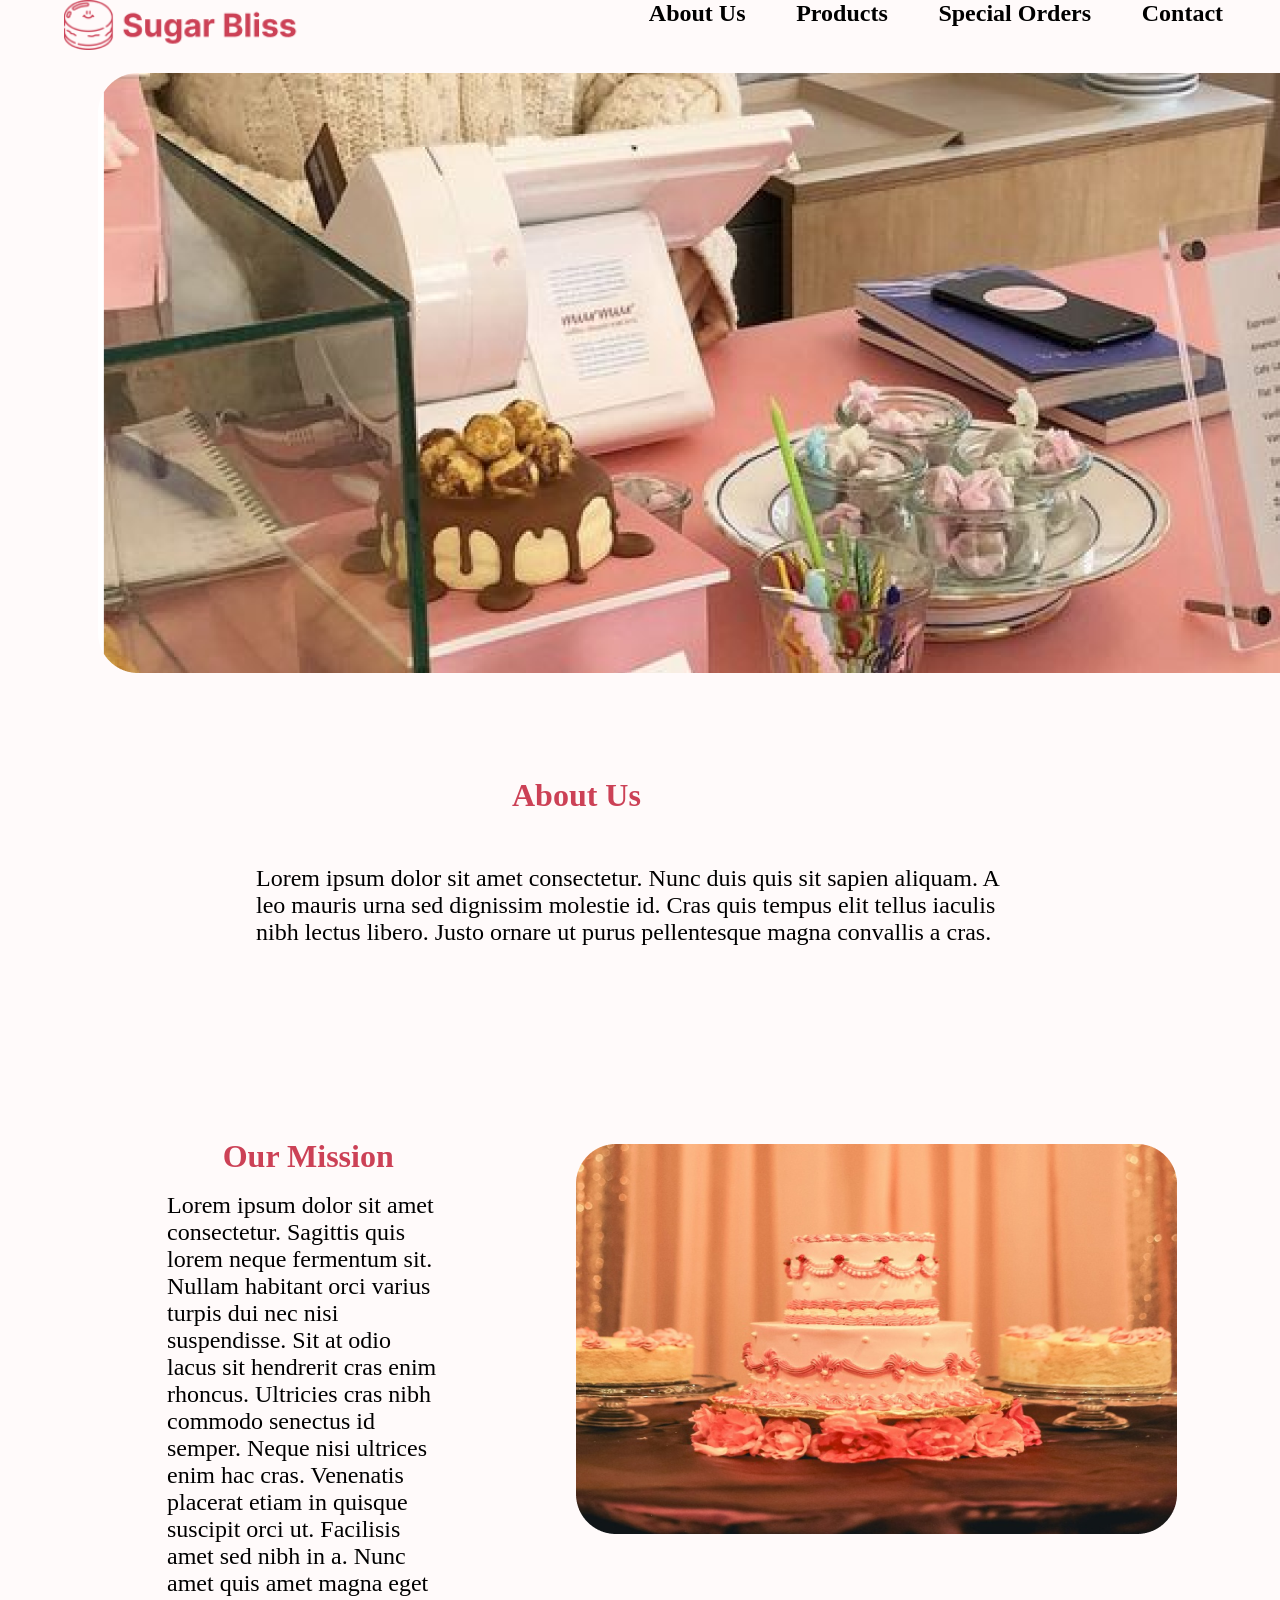
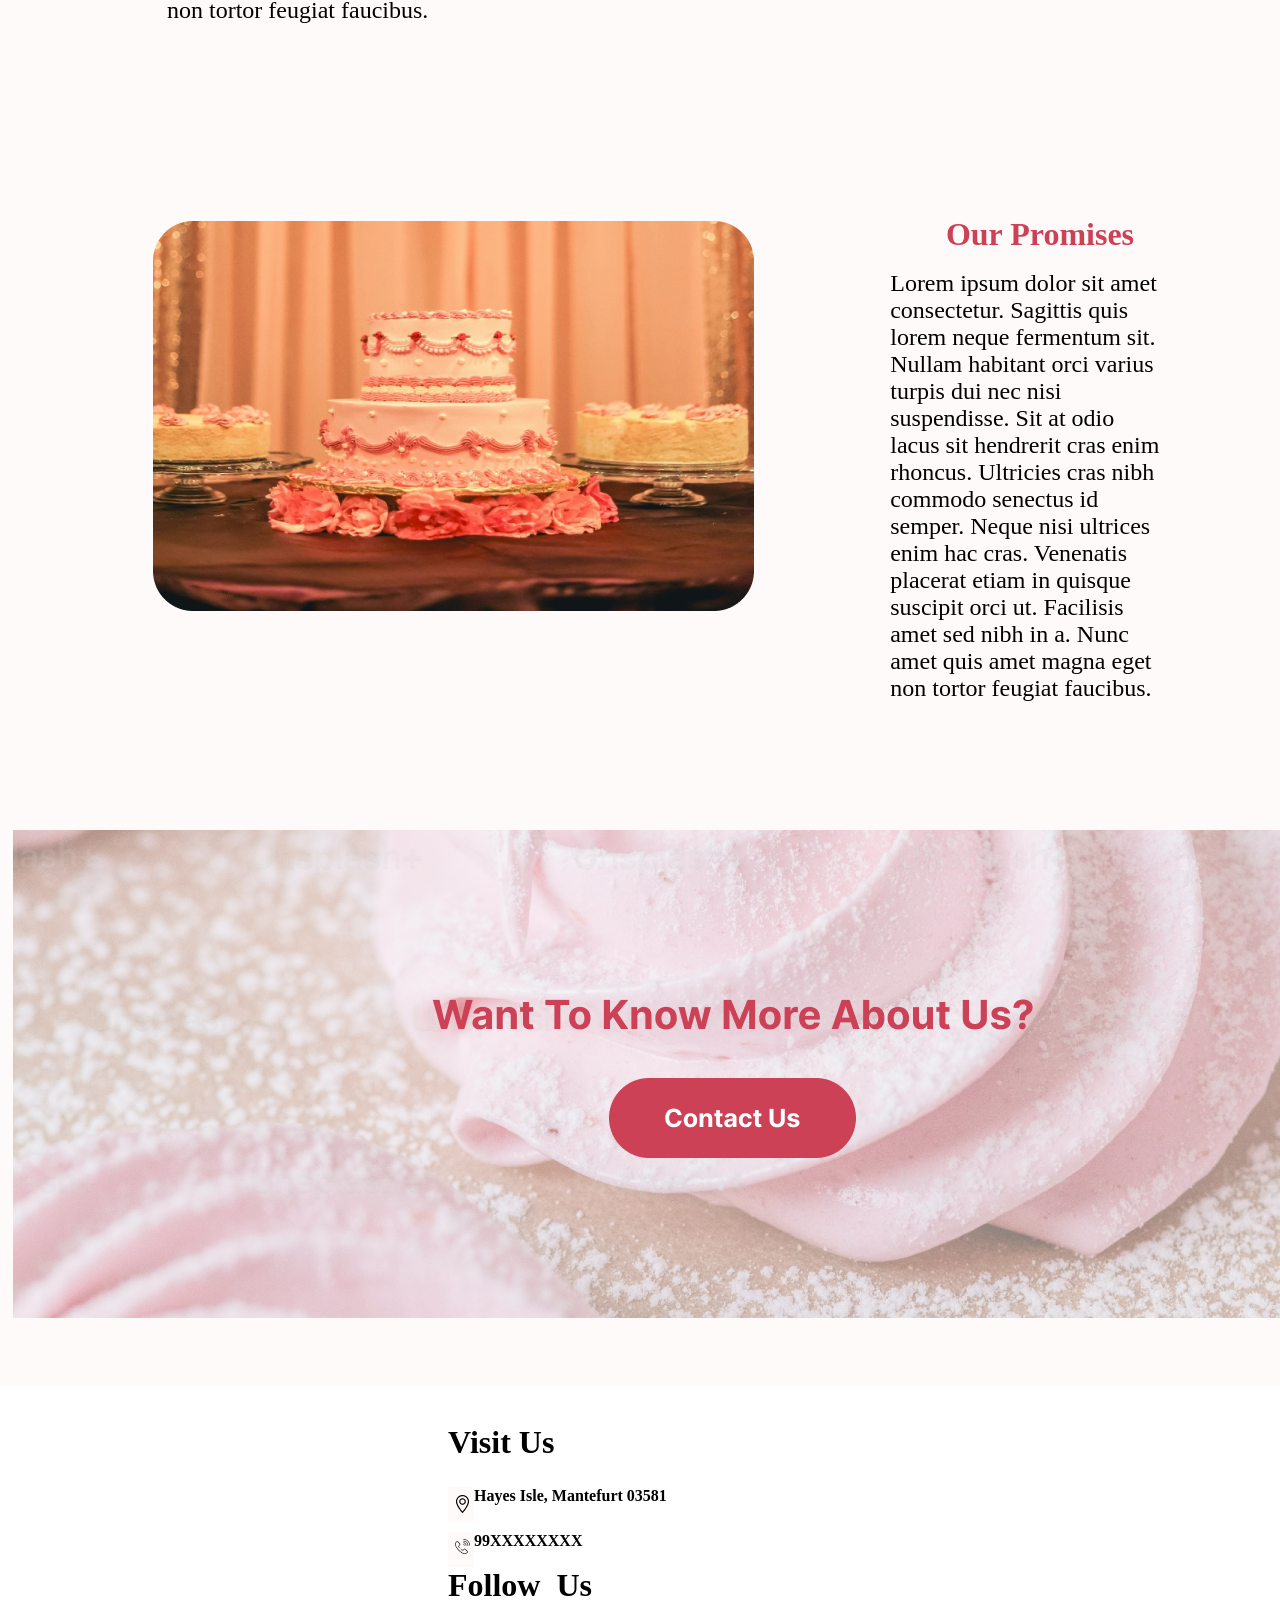
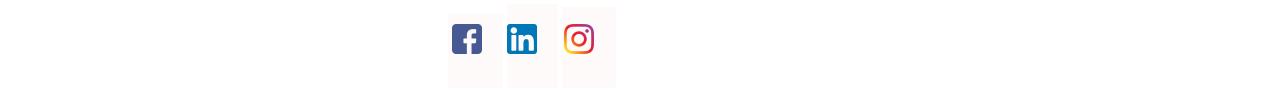
==== index.html @ ca4767a6 "Add files via upload" ====
<!DOCTYPE html>
<html lang="en">
<head>
    <meta charset="UTF-8">
    <meta name="viewport" content="width=device-width, initial-scale=1.0">
    <title>About Us</title>
    <link rel="stylesheet" href="stye.css">
</head>
<body>
      <div class="upper">
    <div class="nav">
      <img src="Logo.png" height="50px">
      <div class="right"><h1>About&nbspUs</h1>
        <h1>Products</h1>
        <h1>Special&nbspOrders</h1>
        <h1>Contact</h1></div>
    </div>
    
    <div class="div1">
        <div class="img">
            <img src="Slice 16.png">
        </div>
        <div class="about">
            <h1 >About&nbspUs</h1>
            <h2 >Lorem ipsum dolor sit amet consectetur. Nunc duis quis sit sapien aliquam. A leo mauris urna sed dignissim molestie id. Cras quis tempus elit tellus iaculis nibh lectus libero. Justo ornare ut purus pellentesque magna convallis a cras.</h2>
        </div>
    </div>
    <div class="div2">
        <div class="divl">
        <h1> Our&nbspMission</h1>
        <h2>Lorem ipsum dolor sit amet consectetur. Sagittis quis lorem neque fermentum sit. Nullam habitant orci varius turpis dui nec nisi suspendisse. Sit at odio lacus sit hendrerit cras enim rhoncus. Ultricies cras nibh commodo senectus id semper. Neque nisi ultrices enim hac cras. Venenatis placerat etiam in quisque suscipit orci ut. Facilisis amet sed nibh in a. Nunc amet quis amet magna eget non tortor feugiat faucibus.</h2>
        </div>
        <div class="divr">
<img src="Slice 17.png">
        </div>
    </div>
    <div class="div3">
        <div class="divr">
            <img id="cake" src="Slice 17.png">
        
        </div>
        <div class="divl">
            <h1> Our&nbspPromises</h1>
            <h2>Lorem ipsum dolor sit amet consectetur. Sagittis quis lorem neque fermentum sit. Nullam habitant orci varius turpis dui nec nisi suspendisse. Sit at odio lacus sit hendrerit cras enim rhoncus. Ultricies cras nibh commodo senectus id semper. Neque nisi ultrices enim hac cras. Venenatis placerat etiam in quisque suscipit orci ut. Facilisis amet sed nibh in a. Nunc amet quis amet magna eget non tortor feugiat faucibus.</h2>
        </div>
    </div>
    <div class="div4">
        <img src="Frame 15.png">
    </div>
    <div class ="visit-us">
        <div class="vl">
      <h1 id="visit">Visit Us</h1>
      <div class="loc">
        <img src="Slice 13.png">
        <h4>Hayes Isle, Mantefurt 03581</h4>
      </div>
      <div class="loc1">
        <img src="Slice 14.png">
      <h4>99XXXXXXXX</h4>
      </div>
        </div>
        <div class="vr">
          <h1>Follow&nbsp Us</h1>
          <img src="Slice 7.png">
          <img src="Slice 8.png">
          <img src="Slice 9.png">
        </div>
      </div>
</body>
</html>
---- stye.css ----
*{
    
    margin: 0%;
    padding: 0%;
    
}
body{
    background-color: #FFFAFA;
}
.upper{
    background-color: #FFFAFA;
}
.nav{
    display: flex;

}
.nav>img{
    margin-left:5%;
}
.right{
    display: flex;
    margin-left:26%;

}
.right>h1{
    word-break: normal;
    overflow-wrap: normal;
    font-size:x-large;
    margin-left:2%;
    margin-right:10%;
    white-space: normal;
    width: auto;
}
.img{
    margin-left:7%;
    
}
.about{
    padding-top:5%;
   
}
.about>h1{
    padding-left:40%;
    color:#CC4156;
}
.about>h2{
    padding-top: 4%;
    padding-left: 20%;
    padding-right:20%;
    font-weight: 100;
}
.divl{
    margin-top:5%;
}
.divl>h1{
    padding-left:40%;
    color:#CC4156;
}
.divl>h2{
    padding-top: 3%;
    padding-left: 30%;
    padding-right:20%;
    font-weight: 100; 
}
.div2{
    display: flex;
    margin-top:10%;
}
.divr{
    margin-top:3%;
    margin-right:4%;
}
.div3{
    display: flex;
    margin-top:10%;
}
#cake{
    margin-left:20%;
}
.div4{
    margin-top:10%;
    margin-left: 1%;
    margin-right:1%;
}
.visit-us{padding-top:3%;
    width:100%;
    height:100%;
    background-color: #FFF;
    margin-top:5%;
}

.loc{
    display: flex;
    margin-left:35%;
    margin-top:2%;
}
.loc1{
    display: flex;
    margin-left:35%;
    margin-top:10px;
}
#visit{
    margin-left:35%;
}
.vr{
    margin-left:35%;
}
@media screen and (max-width: 1200px) {
    .visit-us {
        padding: 2rem;
    }
    .loc img, .loc1 img {
        width: 40px;
    }
}

@media screen and (max-width: 992px) {
    .visit-us {
        text-align: center;
    }
    .vl, .vr {
        margin: 1rem auto;
    }
    .loc, .loc1 {
        flex-direction: column;
        align-items: center;
        margin: 1rem auto;
    }
    .loc img, .loc1 img {
        width: 35px;
        margin-bottom: 0.5rem;
    }
    .vr img {
        width: 35px;
        margin: 0.5rem;
    }
}

@media screen and (max-width: 768px) {
    .visit-us {
        padding: 1.5rem;
    }
    .loc img, .loc1 img {
        width: 30px;
    }
    .vr img {
        width: 30px;
        margin: 0.3rem;
    }
}

@media screen and (max-width: 576px) {
    .visit-us {
        padding: 1rem;
    }
    .loc, .loc1 {
        text-align: center;
        margin: 1rem auto;
    }
    .loc img, .loc1 img {
        width: 25px;
    }
    .vr img {
        width: 25px;
        margin: 0.2rem;
    }
}
/* Add smooth transitions globally */
* {
    margin: 0%;
    padding: 0%;
    box-sizing: border-box;
    transition: all 0.3s ease-in-out;
}

body {
    background-color: #FFFAFA;
}

.upper {
    background-color: #FFFAFA;
}

.nav {
    display: flex;
}

.nav > img {
    margin-left: 5%;
    cursor: pointer;
    transition: transform 0.3s ease-in-out;
}


.right > h1 {
    word-break: normal;
    overflow-wrap: normal;
    font-size: x-large;
    margin-left: 2%;
    margin-right: 10%;
    white-space: normal;
    width: auto;
    cursor: pointer;
    transition: color 0.3s ease-in-out;
}

.right > h1:hover {
    color: #CC4156;
    text-decoration: underline;
}

.vr img {
    transition: transform 0.3s ease-in-out, filter 0.3s ease-in-out;
    cursor: pointer;
}

.vr img:hover {
    transform: scale(1.05);
    filter: brightness(1.1);
}

/* About Us section */
.about > h1 {
    padding-left: 40%;
    color: #CC4156;
    transition: text-shadow 0.3s ease-in-out;
}

.about > h1:hover {
    text-shadow: 2px 2px 4px rgba(0, 0, 0, 0.3);
}

.about > h2,
.divl > h2 {
    font-weight: 100;
    transition: color 0.3s ease-in-out;
}

.about > h2:hover,
.divl > h2:hover {
    color: #CC4156;
}

/* Visit Us Section */



#visit {
    margin-left: 35%;
    cursor: pointer;
    transition: color 0.3s ease-in-out;
}

#visit:hover {
    color: #CC4156;
    text-decoration: underline;
}

/* Buttons and links */
.right > h1,
.vl h4 {
    cursor: pointer;
    transition: transform 0.3s ease-in-out;
}

.right > h1:hover,
.vl h4:hover {
    transform: scale(1.05);
    color: #CC4156;
}



.divl > h1:hover {
    color: #CC4156;
}

.divr > img:hover {
    filter: brightness(1.2);
}
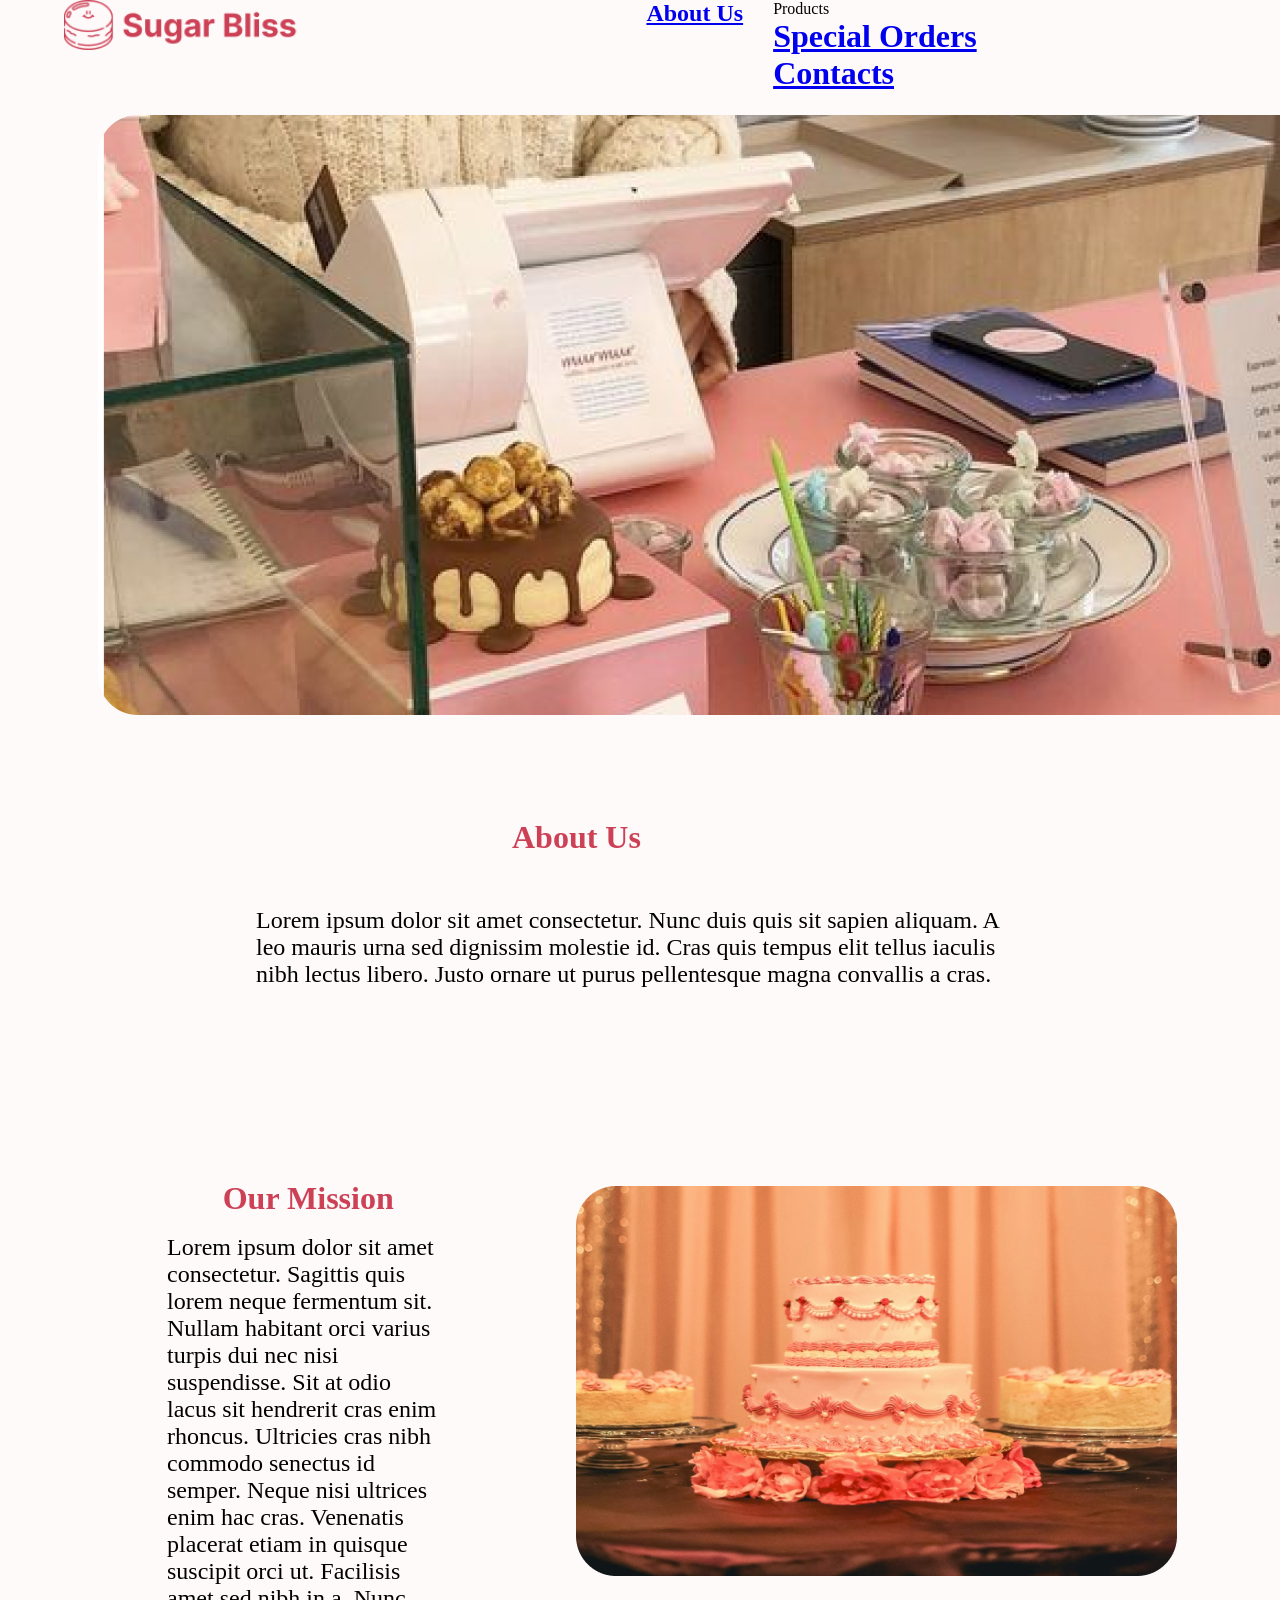
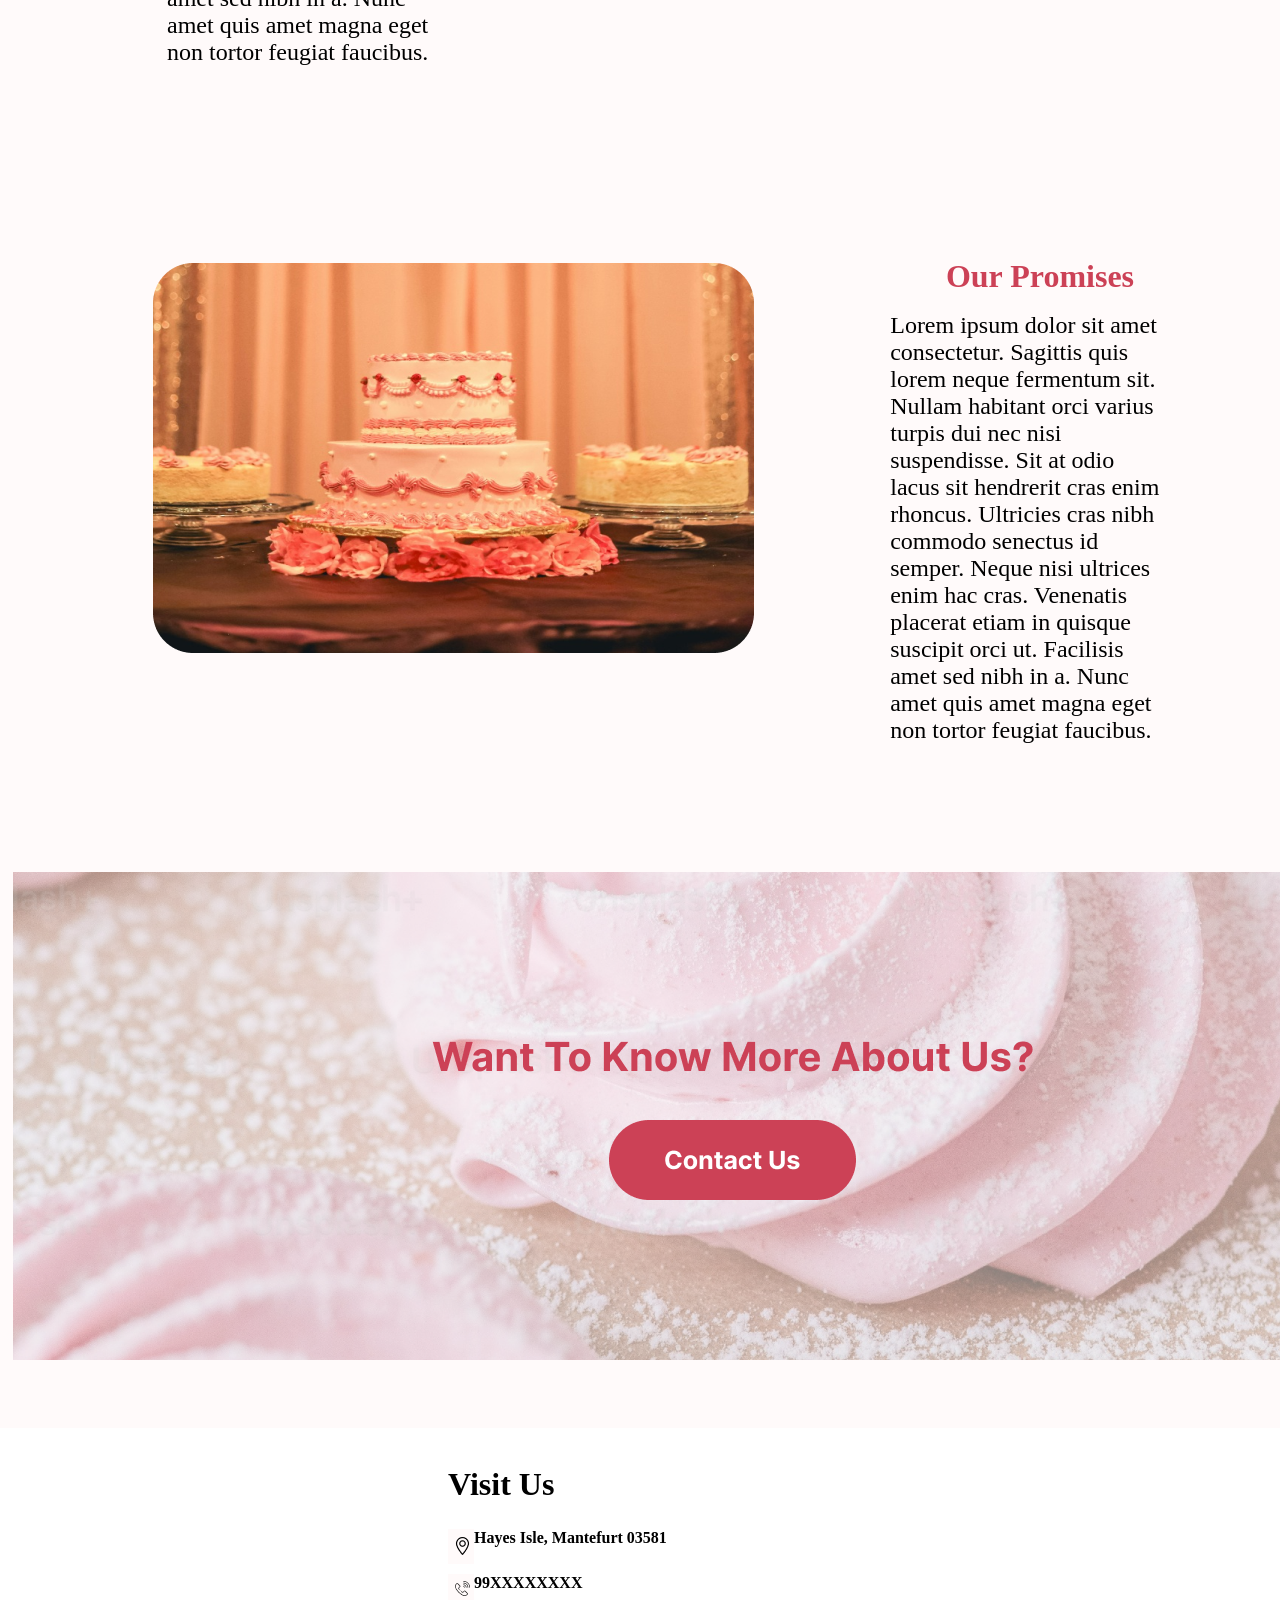
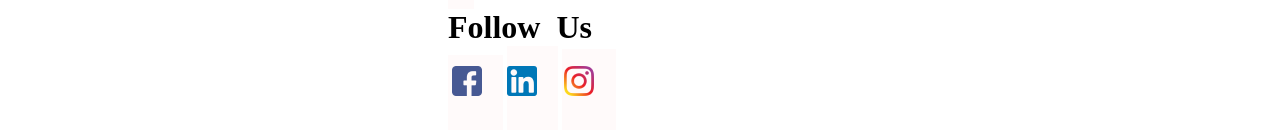
==== commit b58cc7ee: "Update index.html" ====
--- a/index.html
+++ b/index.html
@@ -10,11 +10,12 @@
       <div class="upper">
     <div class="nav">
       <img src="Logo.png" height="50px">
-      <div class="right"><h1>About&nbspUs</h1>
-        <h1>Products</h1>
-        <h1>Special&nbspOrders</h1>
-        <h1>Contact</h1></div>
-    </div>
+        <div class="right">
+            <h1><a href="https://kashish23092004.github.io/figma-template/">About&nbspUs</a></h1>
+            <h1<a href ="https://kashish23092004.github.io/figma-page3">Products</a></h1>
+            <h1><a href="https://kashish23092004.github.io/figma-page4/">Special&nbspOrders</a></h1>
+            <h1><a href="https://kashish23092004.github.io/figma-page5/">Contacts</a></div>
+        </div>
     
     <div class="div1">
         <div class="img">
@@ -67,4 +68,4 @@
         </div>
       </div>
 </body>
-</html>+</html>
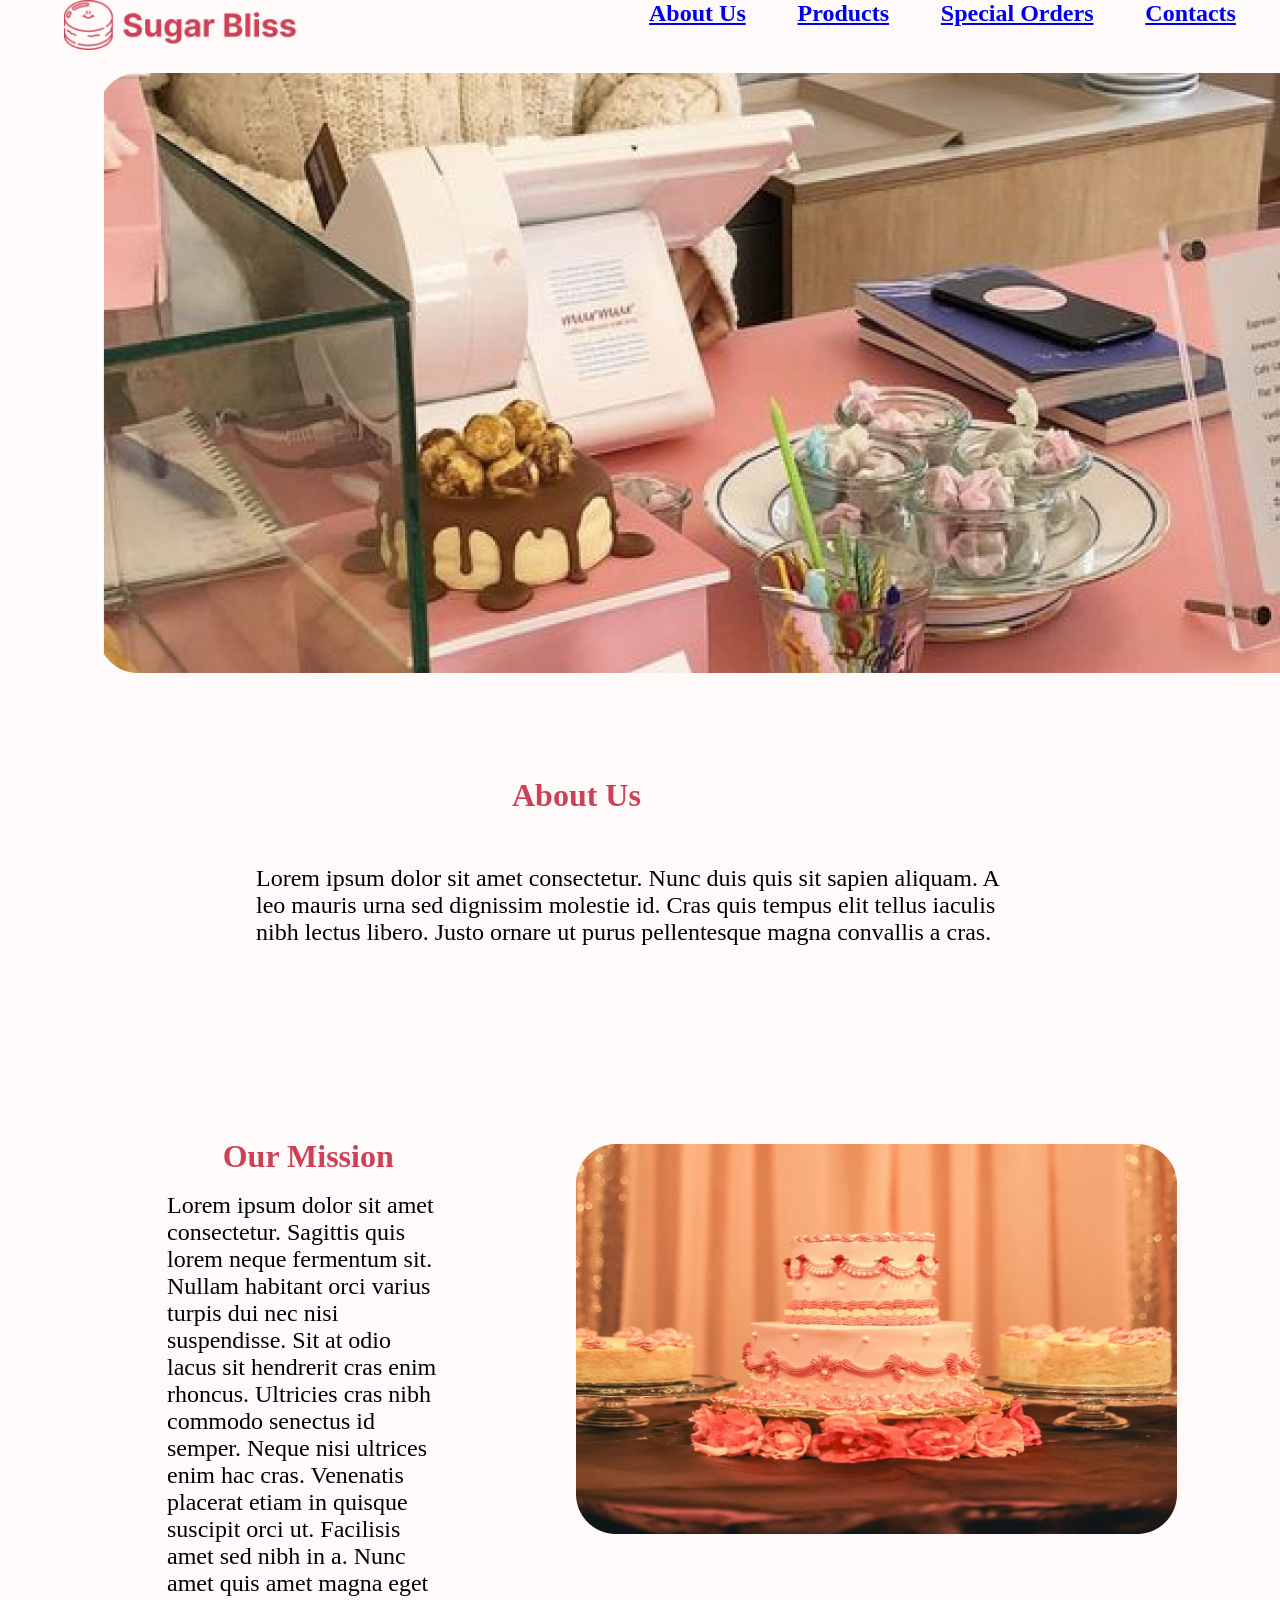
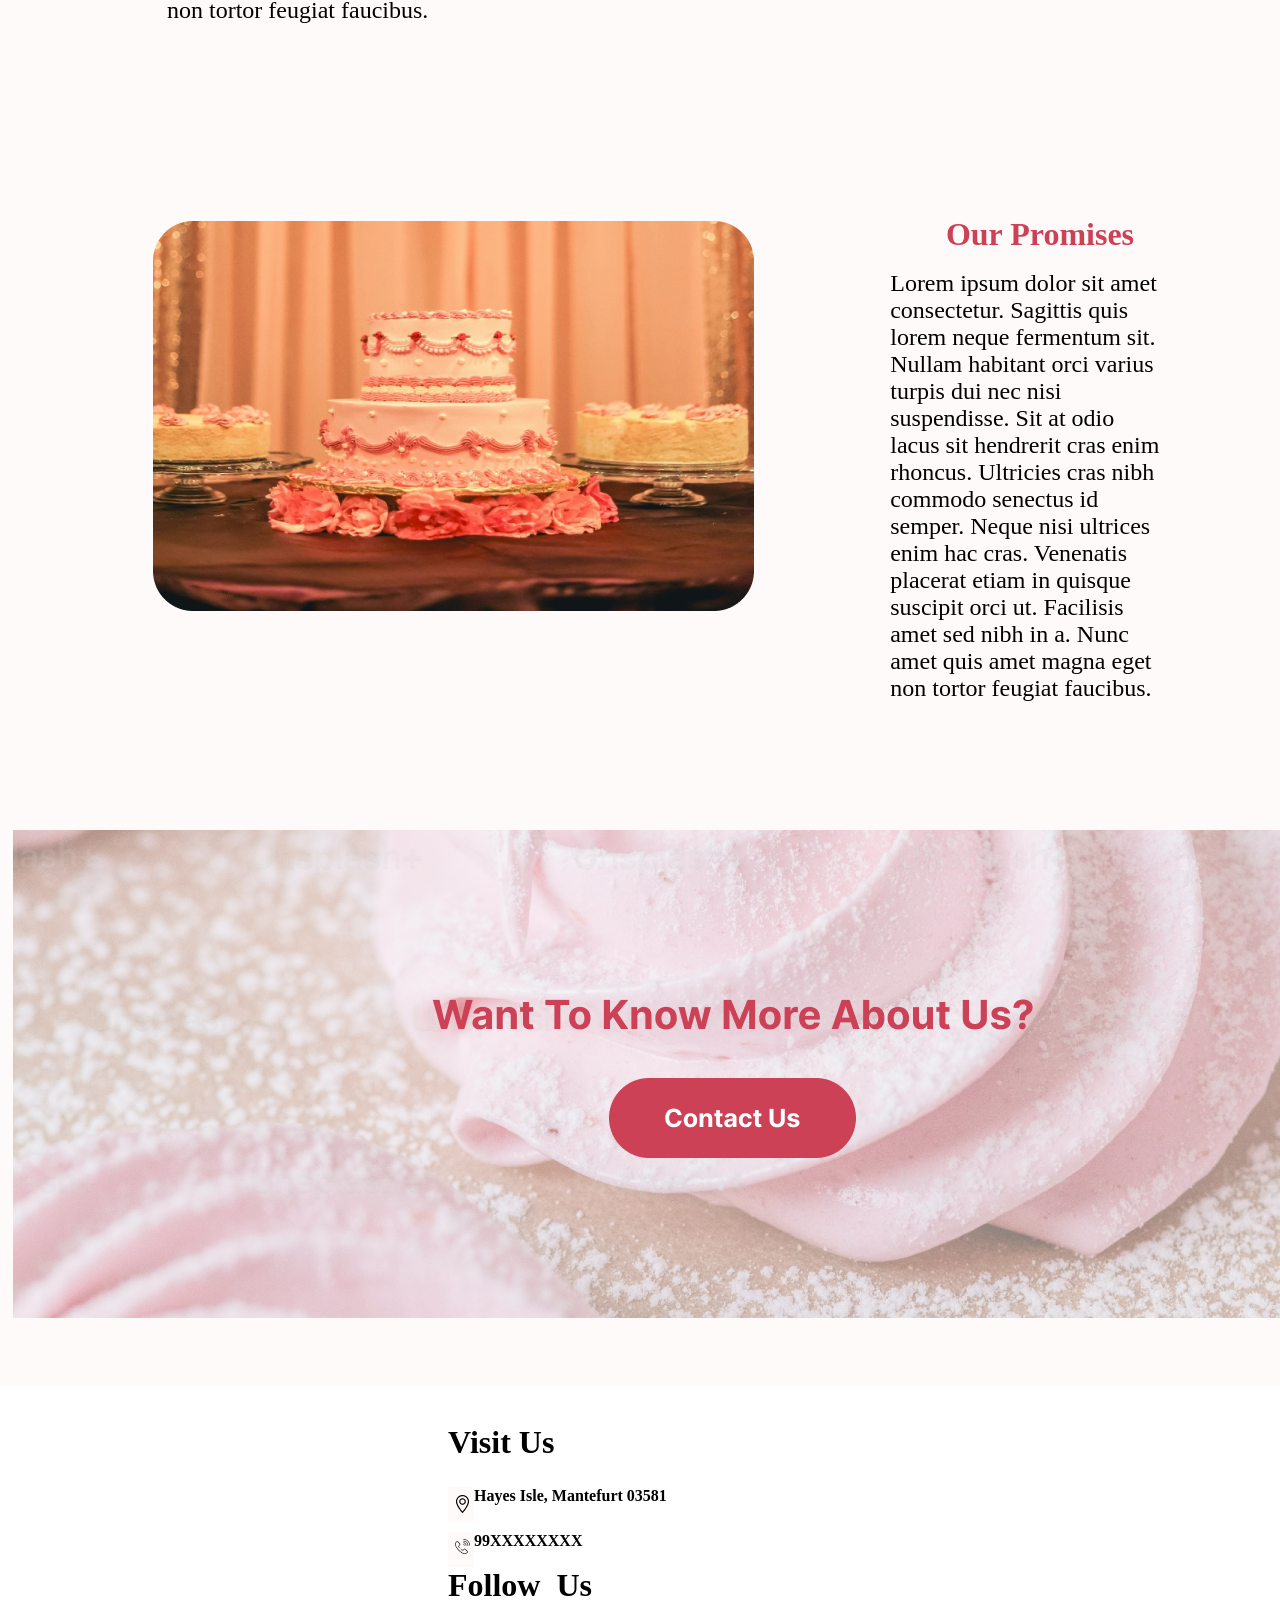
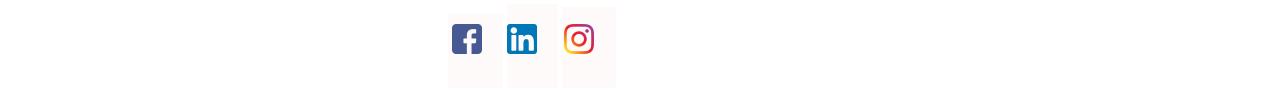
==== commit ce93bc97: "Update index.html" ====
--- a/index.html
+++ b/index.html
@@ -10,12 +10,12 @@
       <div class="upper">
     <div class="nav">
       <img src="Logo.png" height="50px">
-        <div class="right">
-            <h1><a href="https://kashish23092004.github.io/figma-template/">About&nbspUs</a></h1>
-            <h1<a href ="https://kashish23092004.github.io/figma-page3">Products</a></h1>
-            <h1><a href="https://kashish23092004.github.io/figma-page4/">Special&nbspOrders</a></h1>
-            <h1><a href="https://kashish23092004.github.io/figma-page5/">Contacts</a></div>
-        </div>
+      <div class="right">
+        <h1><a href="https://kashish23092004.github.io/figma-template/">About&nbspUs</a></h1>
+        <h1><a href ="https://kashish23092004.github.io/figma-page3">Products</a></h1>
+        <h1><a href="https://kashish23092004.github.io/figma-page4/">Special&nbspOrders</a></h1>
+        <h1><a href="https://kashish23092004.github.io/figma-page5/">Contacts</a></h1></div>
+    </div>
     
     <div class="div1">
         <div class="img">
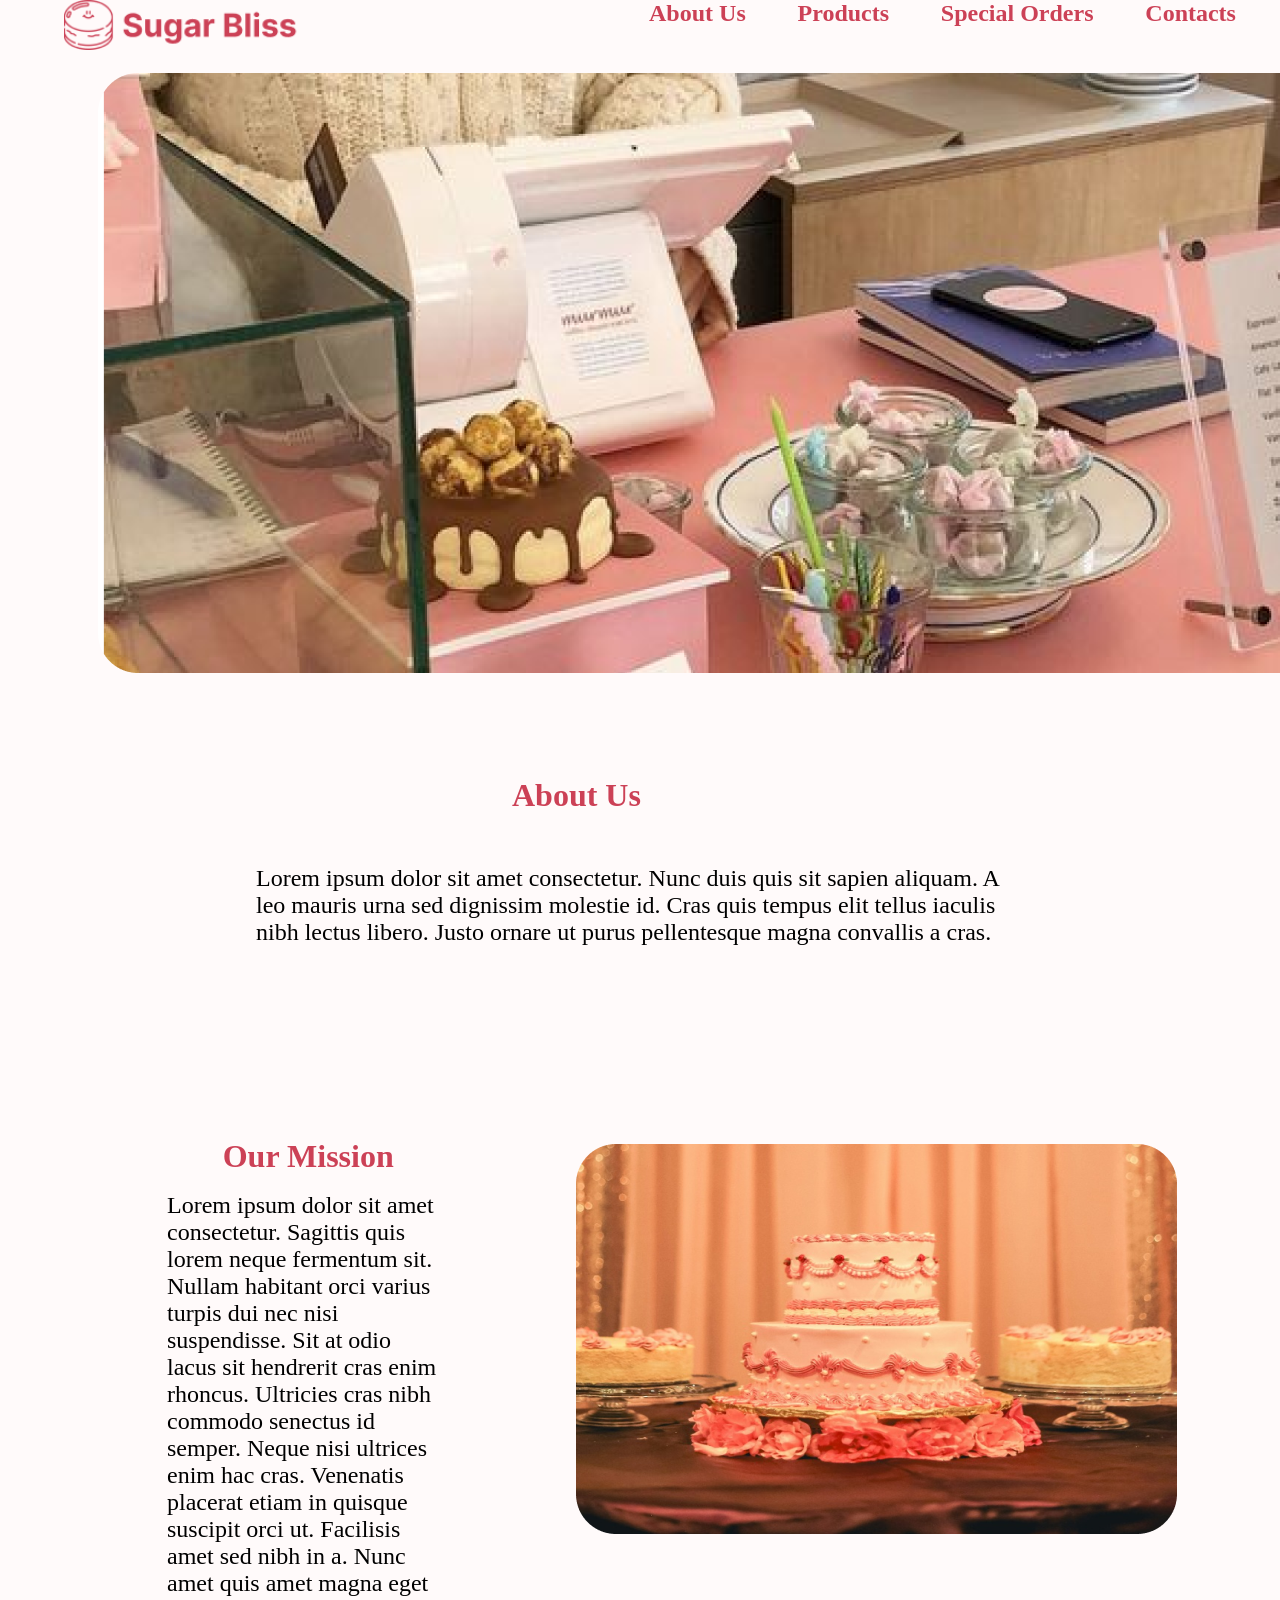
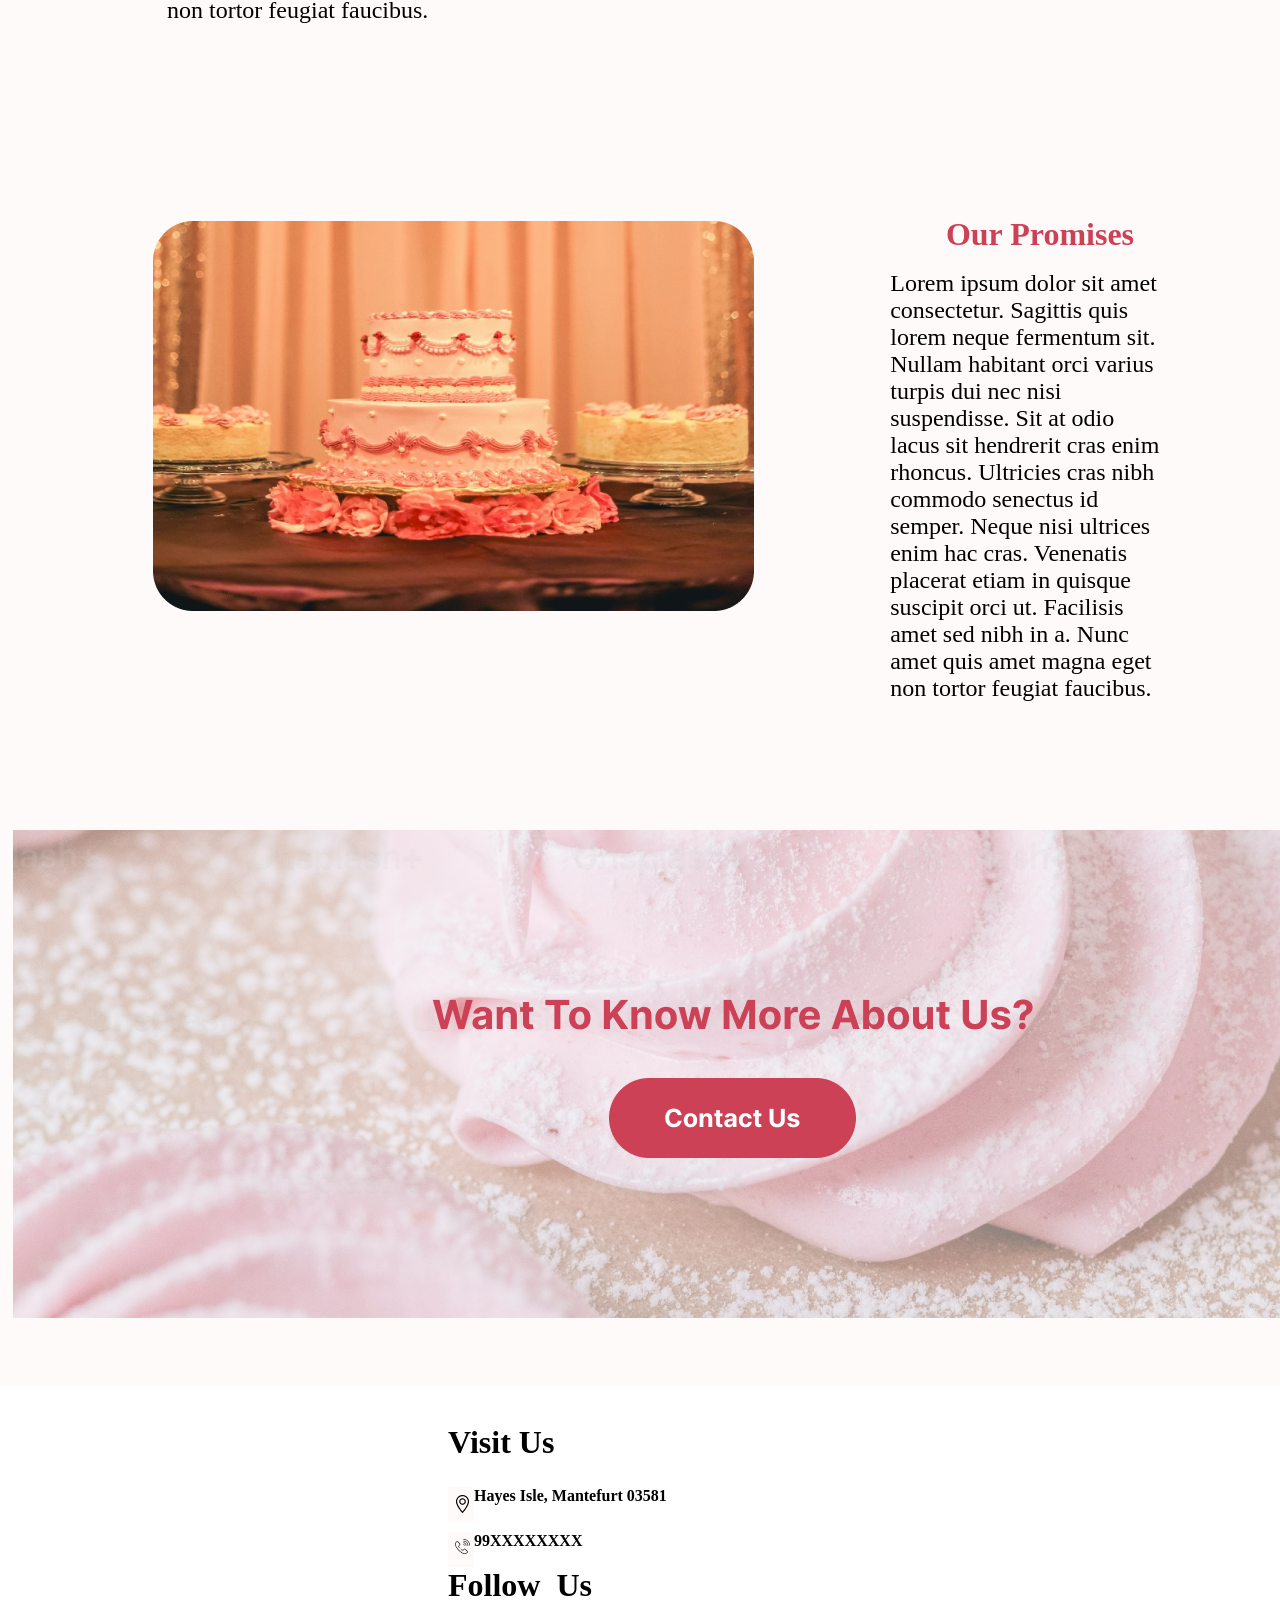
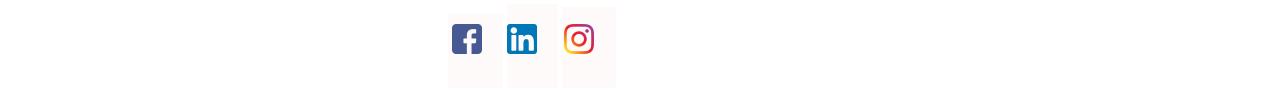
==== commit b76d2f97: "Update index.html" ====
--- a/index.html
+++ b/index.html
@@ -10,8 +10,7 @@
       <div class="upper">
     <div class="nav">
       <img src="Logo.png" height="50px">
-      <div class="right">
-        <h1><a href="https://kashish23092004.github.io/figma-template/">About&nbspUs</a></h1>
+      <div class="right"><h1><a href="https://kashish23092004.github.io/figma-template/">About&nbspUs</a></h1>
         <h1><a href ="https://kashish23092004.github.io/figma-page3">Products</a></h1>
         <h1><a href="https://kashish23092004.github.io/figma-page4/">Special&nbspOrders</a></h1>
         <h1><a href="https://kashish23092004.github.io/figma-page5/">Contacts</a></h1></div>
--- a/stye.css
+++ b/stye.css
@@ -3,6 +3,10 @@
     margin: 0%;
     padding: 0%;
     
+}
+a{
+   color: #CC4156;
+   text-decoration:none;
 }
 body{
     background-color: #FFFAFA;
